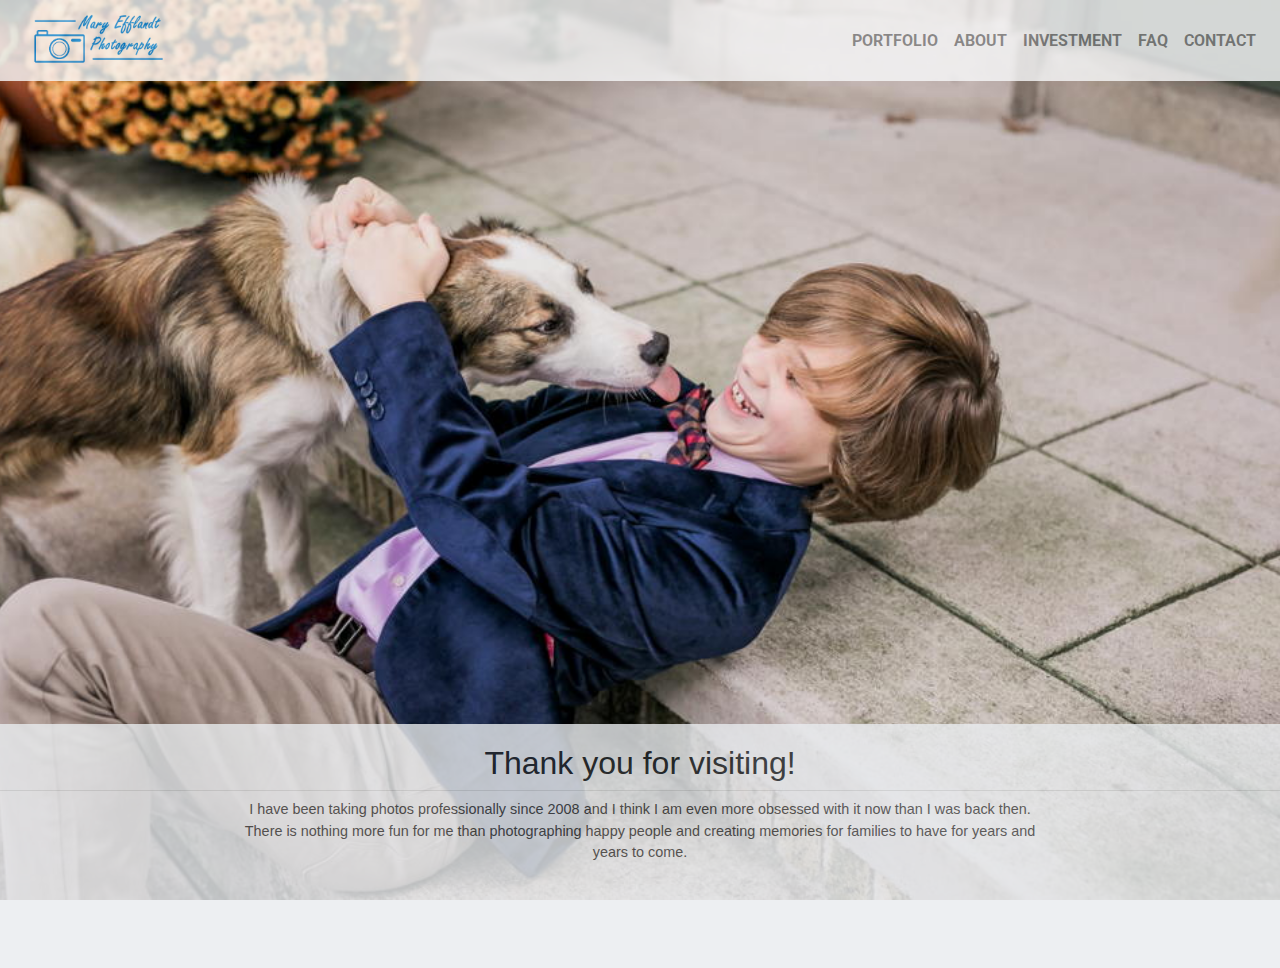
==== index.html @ 966b50dc "setting this up for heroku" ====
<!doctype html>
<html>

<!--SPECIFICALLY FOR BG-->


<head>

<style>
html { 
  background: url(images/background-home.jpg) no-repeat center fixed; 
  -webkit-background-size: cover;
  -moz-background-size: cover;
  -o-background-size: cover;
  background-size: cover;
}
</style>

<link rel="shortcut icon" href="favicon.ico" type="image/x-icon">

<meta charset="utf-8">
<meta name="viewport" content="width=device-width, initial-scale=1">
<link href="https://fonts.googleapis.com/css2?family=Roboto&display=swap" rel="stylesheet">

<title>Welcome to Mary Efflandt Photography!</title>

<!--bootstrap CDN-->
<link rel="stylesheet" href="https://stackpath.bootstrapcdn.com/bootstrap/4.3.1/css/bootstrap.min.css" integrity="sha384-ggOyR0iXCbMQv3Xipma34MD+dH/1fQ784/j6cY/iJTQUOhcWr7x9JvoRxT2MZw1T" crossorigin="anonymous">	

<!--my css-->
<link rel="stylesheet" href="css/Style.css">

<!--JavaScript links-->
<script src="https://code.jquery.com/jquery-3.2.1.slim.min.js" integrity="sha384-KJ3o2DKtIkvYIK3UENzmM7KCkRr/rE9/Qpg6aAZGJwFDMVNA/GpGFF93hXpG5KkN" crossorigin="anonymous"></script>
<script src="https://cdnjs.cloudflare.com/ajax/libs/popper.js/1.12.9/umd/popper.min.js" integrity="sha384-ApNbgh9B+Y1QKtv3Rn7W3mgPxhU9K/ScQsAP7hUibX39j7fakFPskvXusvfa0b4Q" crossorigin="anonymous"></script>
<script src="https://maxcdn.bootstrapcdn.com/bootstrap/4.0.0/js/bootstrap.min.js" integrity="sha384-JZR6Spejh4U02d8jOt6vLEHfe/JQGiRRSQQxSfFWpi1MquVdAyjUar5+76PVCmYl" crossorigin="anonymous"></script>

<body id="body">
<nav class="navbar navbar-expand-md navbar-light bg-light fixed-top right navbar-custom">
	 <a href="index.html"><img src="images/logo.png" alt="Logo" style="width:150px;"></a>
  <button class="navbar-toggler" type="button" data-toggle="collapse" data-target="#navbarsExampleDefault" aria-controls="navbarsExampleDefault" aria-expanded="false" aria-label="Toggle navigation">
    <span class="navbar-toggler-icon"></span>
  </button>

  <div class="collapse navbar-collapse " id="navbarsExampleDefault">
    <ul class="navbar-nav ml-auto nav-fill w-99" >
      <li class="nav-item">
        <a class="nav-link" href="portfolio.html">PORTFOLIO</a>
      </li>
	  <li class="nav-item">
        <a class="nav-link" href="about.html">ABOUT</a>
      </li>
	  <li class="nav-item">
        <a class="nav-link" href="investment.html">INVESTMENT</a>
      </li>
	  <li class="nav-item">
        <a class="nav-link" href="faq.html">FAQ</a>
      </li>
	  <li class="nav-item">
        <a class="nav-link" href="contact.html">CONTACT</a>
      </li>
    </ul>
  </div>
</nav>

<!-- MAIN CONTENT STARTS HERE -->
<main class="container">
  <div class="jumbotron jumbotron-fluid" id="bottom">
    <h1>Thank you for visiting!</h1>
	<hr class="my-2">
    <p style="color: #444444;">I have been taking photos professionally since 2008 and I think I am even more obsessed with it now than I was back then.
    There is nothing more fun for me than photographing happy people and creating memories for families to have for years and years to come.</p>
    <br>
  </div>
</main>

</body>
</html>
---- css/Style.css ----
#body {
  overflow: hidden; /* Hide scrollbars */
}

#bg {
	position: fixed; 
	top: 0; 
	left: 0; 

	/* Preserve aspect ratio */
	min-width: 100%;
	min-height: 100%;
}

#selected {
	color: DodgerBlue; 
}

.navbar-custom {
	font-family: roboto, sans-serif;
	font-weight: bold;
	font-size: 1em;
	opacity: 80%; 
}

#bottom{
	position: absolute;
	bottom: -100px;
	left: 0;
	width: 100%;
	text-align: center;
	height: auto;
	padding-top: 20px;
	opacity: 80%; 
}

h1 {
	font-family: Georgia, sans-serif;
	font-size: 2em;
	/* padding-bottom: 1px; */
}

p {
	padding-left: 18%;
	padding-right: 18%;
	font-family: georgia, sans-serif;
	font-size: .9em;
	width: 100%;
}

#logo{
	font-family: freestyle script, sans-serif;
	/* font-family: segoe print, sans-serif; */
	 color: DodgerBlue; 
	font-weight: bold;
	font-size: 2.5em;
	
}
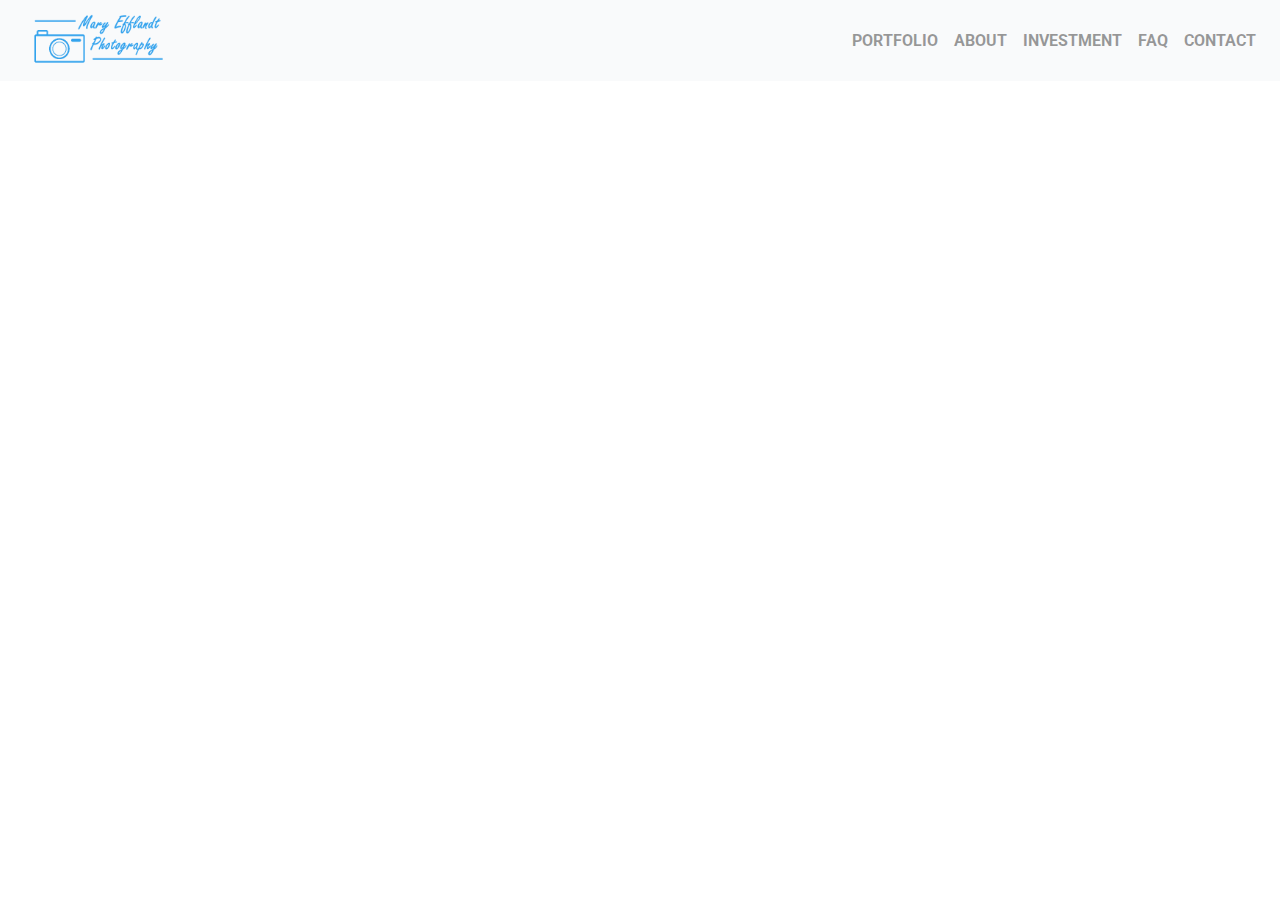
==== commit 1d09e2a9: "Removed welcome footer, cleaned up inline css/scripts, added a modal script that only runs popup onc" ====
--- a/index.html
+++ b/index.html
@@ -1,78 +1,83 @@
 <!doctype html>
-<html>
+<html class="bg">
+<head>
+  <link rel="shortcut icon" href="favicon.ico" type="image/x-icon">
+  <meta charset="utf-8">
+  <meta name="viewport" content="width=device-width, initial-scale=1">
+  <link href="https://fonts.googleapis.com/css2?family=Roboto&display=swap" rel="stylesheet">
+  <title>Welcome to Mary Efflandt Photography!</title>
 
-<!--SPECIFICALLY FOR BG-->
+  <!--bootstrap CDN-->
+  <link rel="stylesheet" href="https://stackpath.bootstrapcdn.com/bootstrap/4.3.1/css/bootstrap.min.css"
+    integrity="sha384-ggOyR0iXCbMQv3Xipma34MD+dH/1fQ784/j6cY/iJTQUOhcWr7x9JvoRxT2MZw1T" crossorigin="anonymous">
 
+  <!--my css-->
+  <link rel="stylesheet" href="css/Style.css">
+</head>
+<body>
 
-<head>
+  <!-- welcome modal -->
+  <div id="myModal" class="modal fade">
+    <div class="modal-dialog modal-dialog-centered">
+      <div class="modal-content">
+        <div class="modal-header">
+          <button type="button" class="close" data-dismiss="modal">&times;</button>
+        </div>
+        <img src="images/mepModal.jpg" class="avatar-img" alt="circle icon">
+        <div class="modal-body">
+          <h4 class="modal-title">Thank you for visiting!</h4>
+          <hr>
+          <p>I have been taking photos professionally since 2008 and I think I am even more obsessed with it now than I
+            was back then.
+            There is nothing more fun for me than photographing happy people and creating memories for families to have
+            for years and years to come.</p>
+          <hr>
+        </div>
+      </div>
+    </div>
+  </div>
 
-<style>
-html { 
-  background: url(images/background-home.jpg) no-repeat center fixed; 
-  -webkit-background-size: cover;
-  -moz-background-size: cover;
-  -o-background-size: cover;
-  background-size: cover;
-}
-</style>
+  <!-- topbar area -->
+  <nav class="navbar navbar-expand-md navbar-light bg-light fixed-top right navbar-custom">
+    <a href="index.html"><img src="images/logo.png" alt="Logo" style="width:150px;"></a>
+    <button class="navbar-toggler" type="button" data-toggle="collapse" data-target="#navbarsExampleDefault"
+      aria-controls="navbarsExampleDefault" aria-expanded="false" aria-label="Toggle navigation">
+      <span class="navbar-toggler-icon"></span>
+    </button>
 
-<link rel="shortcut icon" href="favicon.ico" type="image/x-icon">
+    <!-- nav -->
+    <div class="collapse navbar-collapse " id="navbarsExampleDefault">
+      <ul class="navbar-nav ml-auto nav-fill w-99">
+        <li class="nav-item">
+          <a class="nav-link" href="portfolio.html">PORTFOLIO</a>
+        </li>
+        <li class="nav-item">
+          <a class="nav-link" href="about.html">ABOUT</a>
+        </li>
+        <li class="nav-item">
+          <a class="nav-link" href="investment.html">INVESTMENT</a>
+        </li>
+        <li class="nav-item">
+          <a class="nav-link" href="faq.html">FAQ</a>
+        </li>
+        <li class="nav-item">
+          <a class="nav-link" href="contact.html">CONTACT</a>
+        </li>
+      </ul>
+    </div>
+  </nav>
 
-<meta charset="utf-8">
-<meta name="viewport" content="width=device-width, initial-scale=1">
-<link href="https://fonts.googleapis.com/css2?family=Roboto&display=swap" rel="stylesheet">
-
-<title>Welcome to Mary Efflandt Photography!</title>
-
-<!--bootstrap CDN-->
-<link rel="stylesheet" href="https://stackpath.bootstrapcdn.com/bootstrap/4.3.1/css/bootstrap.min.css" integrity="sha384-ggOyR0iXCbMQv3Xipma34MD+dH/1fQ784/j6cY/iJTQUOhcWr7x9JvoRxT2MZw1T" crossorigin="anonymous">	
-
-<!--my css-->
-<link rel="stylesheet" href="css/Style.css">
-
-<!--JavaScript links-->
-<script src="https://code.jquery.com/jquery-3.2.1.slim.min.js" integrity="sha384-KJ3o2DKtIkvYIK3UENzmM7KCkRr/rE9/Qpg6aAZGJwFDMVNA/GpGFF93hXpG5KkN" crossorigin="anonymous"></script>
-<script src="https://cdnjs.cloudflare.com/ajax/libs/popper.js/1.12.9/umd/popper.min.js" integrity="sha384-ApNbgh9B+Y1QKtv3Rn7W3mgPxhU9K/ScQsAP7hUibX39j7fakFPskvXusvfa0b4Q" crossorigin="anonymous"></script>
-<script src="https://maxcdn.bootstrapcdn.com/bootstrap/4.0.0/js/bootstrap.min.js" integrity="sha384-JZR6Spejh4U02d8jOt6vLEHfe/JQGiRRSQQxSfFWpi1MquVdAyjUar5+76PVCmYl" crossorigin="anonymous"></script>
-
-<body id="body">
-<nav class="navbar navbar-expand-md navbar-light bg-light fixed-top right navbar-custom">
-	 <a href="index.html"><img src="images/logo.png" alt="Logo" style="width:150px;"></a>
-  <button class="navbar-toggler" type="button" data-toggle="collapse" data-target="#navbarsExampleDefault" aria-controls="navbarsExampleDefault" aria-expanded="false" aria-label="Toggle navigation">
-    <span class="navbar-toggler-icon"></span>
-  </button>
-
-  <div class="collapse navbar-collapse " id="navbarsExampleDefault">
-    <ul class="navbar-nav ml-auto nav-fill w-99" >
-      <li class="nav-item">
-        <a class="nav-link" href="portfolio.html">PORTFOLIO</a>
-      </li>
-	  <li class="nav-item">
-        <a class="nav-link" href="about.html">ABOUT</a>
-      </li>
-	  <li class="nav-item">
-        <a class="nav-link" href="investment.html">INVESTMENT</a>
-      </li>
-	  <li class="nav-item">
-        <a class="nav-link" href="faq.html">FAQ</a>
-      </li>
-	  <li class="nav-item">
-        <a class="nav-link" href="contact.html">CONTACT</a>
-      </li>
-    </ul>
-  </div>
-</nav>
-
-<!-- MAIN CONTENT STARTS HERE -->
-<main class="container">
-  <div class="jumbotron jumbotron-fluid" id="bottom">
-    <h1>Thank you for visiting!</h1>
-	<hr class="my-2">
-    <p style="color: #444444;">I have been taking photos professionally since 2008 and I think I am even more obsessed with it now than I was back then.
-    There is nothing more fun for me than photographing happy people and creating memories for families to have for years and years to come.</p>
-    <br>
-  </div>
-</main>
+  <!--JavaScript links-->
+  <script src="https://code.jquery.com/jquery-3.2.1.slim.min.js"
+    integrity="sha384-KJ3o2DKtIkvYIK3UENzmM7KCkRr/rE9/Qpg6aAZGJwFDMVNA/GpGFF93hXpG5KkN"
+    crossorigin="anonymous"></script>
+  <script src="https://cdnjs.cloudflare.com/ajax/libs/popper.js/1.12.9/umd/popper.min.js"
+    integrity="sha384-ApNbgh9B+Y1QKtv3Rn7W3mgPxhU9K/ScQsAP7hUibX39j7fakFPskvXusvfa0b4Q"
+    crossorigin="anonymous"></script>
+  <script src="https://maxcdn.bootstrapcdn.com/bootstrap/4.0.0/js/bootstrap.min.js"
+    integrity="sha384-JZR6Spejh4U02d8jOt6vLEHfe/JQGiRRSQQxSfFWpi1MquVdAyjUar5+76PVCmYl"
+    crossorigin="anonymous"></script>
+  <script src="js/modal.js"></script>
 
 </body>
 </html>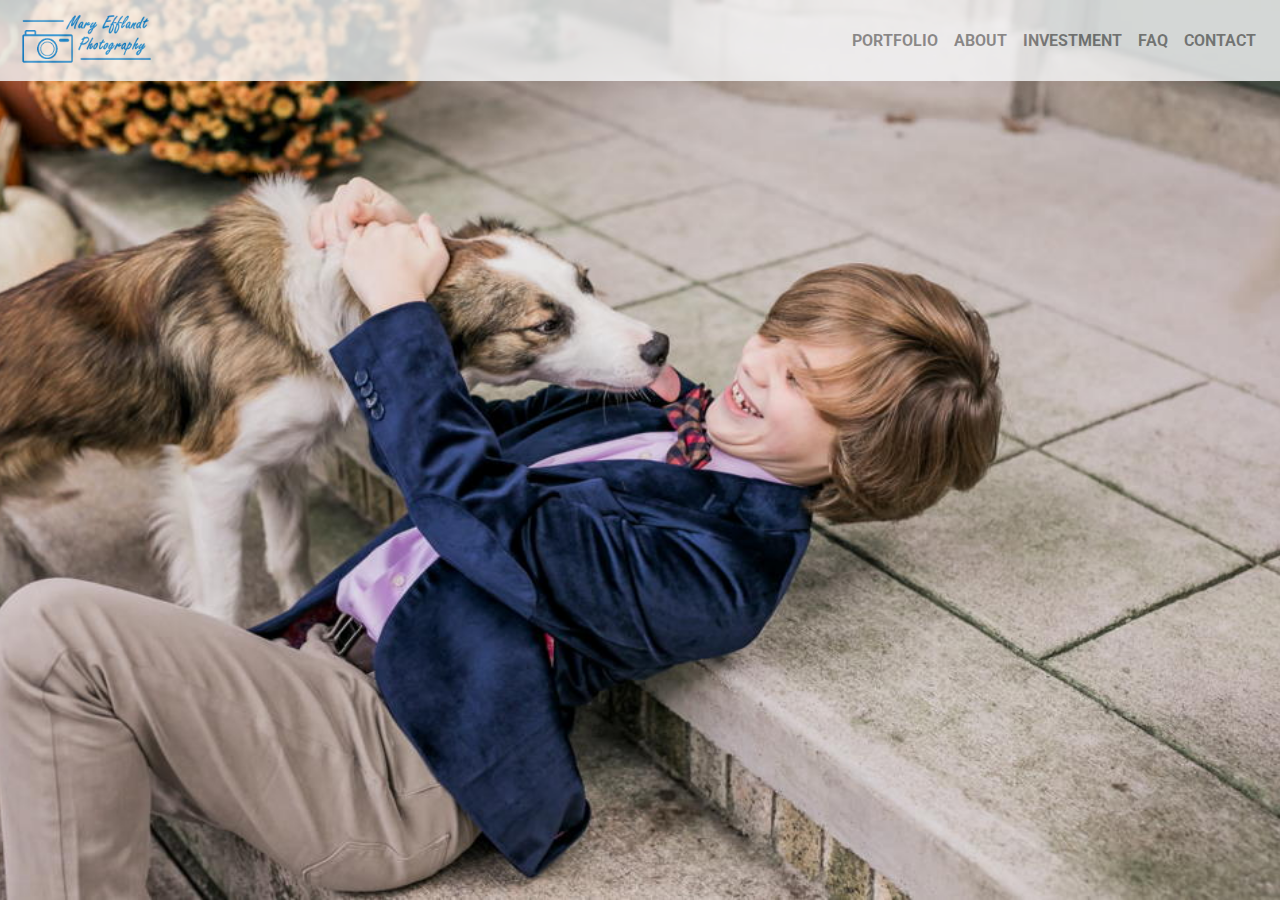
==== commit eb5b44e6: "got it mostly straightened out! -added class to main brand icon, added padding to it -also added som" ====
--- a/index.html
+++ b/index.html
@@ -39,7 +39,7 @@
 
   <!-- topbar area -->
   <nav class="navbar navbar-expand-md navbar-light bg-light fixed-top right navbar-custom">
-    <a href="index.html"><img src="images/logo.png" alt="Logo" style="width:150px;"></a>
+    <a href="index.html"><img class="main-logo" src="images/logo.png" alt="Logo" style="width:150px;"></a>
     <button class="navbar-toggler" type="button" data-toggle="collapse" data-target="#navbarsExampleDefault"
       aria-controls="navbarsExampleDefault" aria-expanded="false" aria-label="Toggle navigation">
       <span class="navbar-toggler-icon"></span>
--- a/css/Style.css
+++ b/css/Style.css
@@ -1,29 +1,37 @@
-#body {
-  overflow: hidden; /* Hide scrollbars */
+.bg {
+	background: url(../images/background-home.jpg) no-repeat center fixed;
+	-webkit-background-size: cover;
+	-moz-background-size: cover;
+	-o-background-size: cover;
+	background-size: cover;
+	z-index: 1000;
 }
 
-#bg {
-	position: fixed; 
-	top: 0; 
-	left: 0; 
+body {
+	overflow: hidden;
+	/* Hide scrollbars */
+}
 
-	/* Preserve aspect ratio */
-	min-width: 100%;
-	min-height: 100%;
+.container {
+	/* height: 100%;
+	width: 100%;
+	position: absolute;
+	top: 0; */
 }
 
 #selected {
-	color: DodgerBlue; 
+	color: DodgerBlue;
 }
 
 .navbar-custom {
 	font-family: roboto, sans-serif;
 	font-weight: bold;
 	font-size: 1em;
-	opacity: 80%; 
+	opacity: 80%;
+	z-index: 1000;
 }
 
-#bottom{
+#bottom {
 	position: absolute;
 	bottom: -100px;
 	left: 0;
@@ -31,7 +39,7 @@
 	text-align: center;
 	height: auto;
 	padding-top: 20px;
-	opacity: 80%; 
+	opacity: 80%;
 }
 
 h1 {
@@ -48,11 +56,107 @@
 	width: 100%;
 }
 
-#logo{
+#logo {
 	font-family: freestyle script, sans-serif;
 	/* font-family: segoe print, sans-serif; */
-	 color: DodgerBlue; 
+	color: DodgerBlue;
 	font-weight: bold;
 	font-size: 2.5em;
-	
+}
+
+.main-logo {
+	margin-left: -12px;
+	width:150px;
+}
+
+
+/*-------------------------------------------------------------------- welcome message modal */
+.modal.fade .modal-dialog {
+	-moz-transition: none;
+	-o-transition: none;
+	-webkit-transition: none;
+	transition: none;
+
+	-moz-transform: none;
+	-ms-transform: none;
+	-o-transform: none;
+	-webkit-transform: none;
+	transform: none;
+}
+
+#myModal .show {
+	display: flex;
+	text-decoration: none;
+	border-color: rgb(36, 36, 36);
+	box-shadow: 0 5px 15px rgba(0, 0, 0, 0);
+	justify-content: space-around;
+	flex-direction: row;
+}
+
+#myModal {
+	margin-right: 5%;
+	margin-left: 5%;
+	max-width: 90%;
+}
+
+.modal-header {
+	border: none;
+}
+
+.modal-content {
+	/* background-color: rgba(169, 167, 167, 0.8); */
+	background-color: rgb(224, 224, 224);
+	font-family: roboto, sans-serif;
+	/* padding-bottom:20px; */
+}
+
+.modal-header .close {
+	text-shadow: none;
+	background-color: none;
+	outline: none;
+}
+
+.modal p {
+	padding-left: 1%;
+	padding-right: 1%;
+	font-family: georgia, sans-serif;
+	font-size: large;
+	width: 100%;
+	text-align: center;
+	height: fit-content;
+	color: rgb(65, 65, 65);
+}
+
+.avatar-img {
+	width: 60%;
+	position: relative;
+	z-index: 3;
+	align-self: center;
+	margin-bottom: 20px !important;
+	border-radius: 50%;
+	/* border: 1px solid rgb(134, 132, 132); */
+}
+
+.modal-title {
+	text-align: center;
+	color: rgb(65, 65, 65);
+}
+
+hr {
+	border-color: rgb(173, 172, 172);
+}
+
+@media only screen and (max-width: 425px) {
+	.modal-content {
+		position: fixed;
+		top: 0;
+		left: 0;
+		margin-top: 20px;
+		margin-right: 5%;
+		margin-left: 5%;
+		max-width: 90%;
+		background-color: rgb(224, 224, 224);
+		font-family: roboto, sans-serif;
+		/* padding-bottom:20px; */
+	}
 }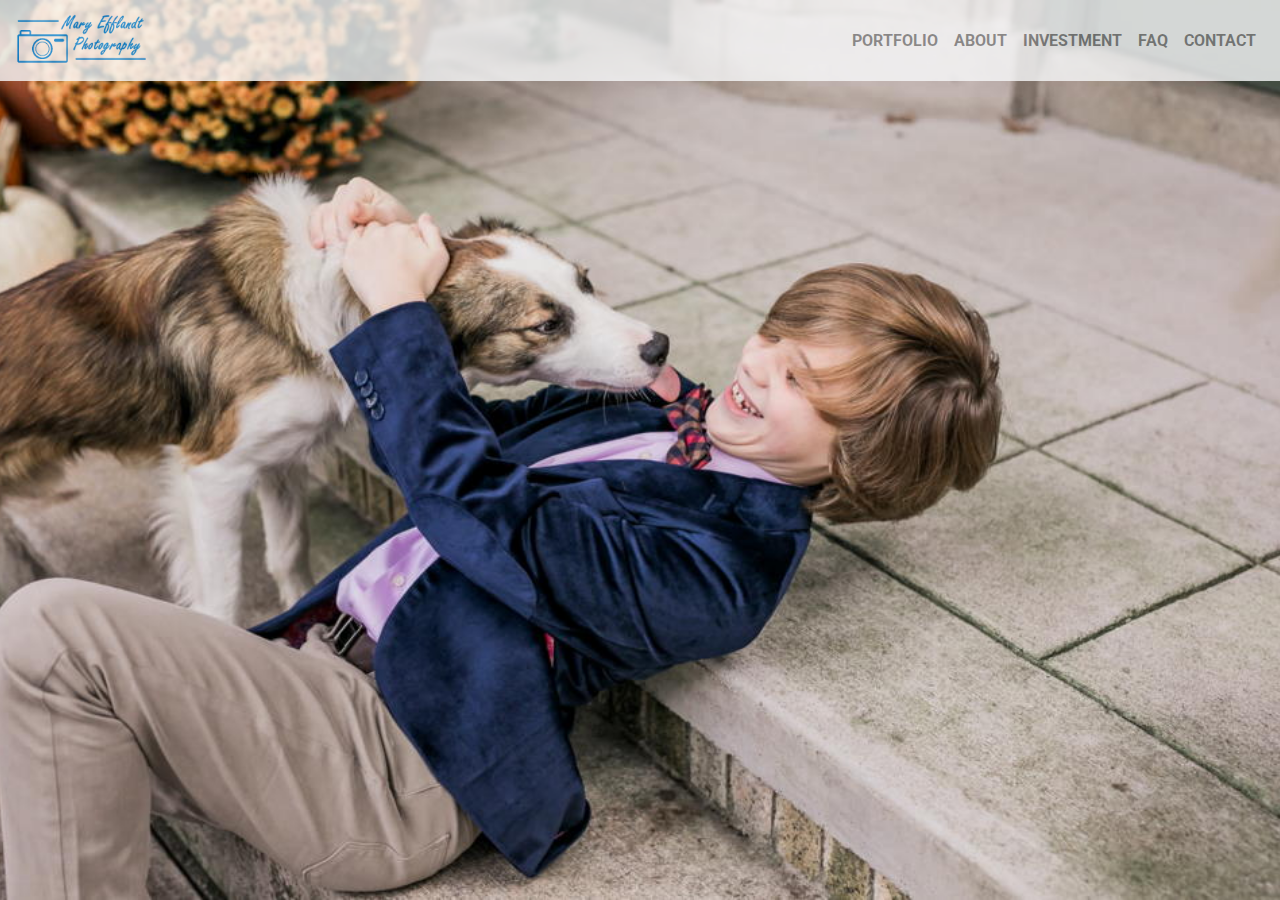
==== commit 6382dd7c: "Adding <meta name=”robots” content=”noindex”> to all pages to stop conflicts with real website" ====
--- a/index.html
+++ b/index.html
@@ -3,6 +3,7 @@
 <head>
   <link rel="shortcut icon" href="favicon.ico" type="image/x-icon">
   <meta charset="utf-8">
+  <meta name=”robots” content=”noindex”>
   <meta name="viewport" content="width=device-width, initial-scale=1">
   <link href="https://fonts.googleapis.com/css2?family=Roboto&display=swap" rel="stylesheet">
   <title>Welcome to Mary Efflandt Photography!</title>
--- a/css/Style.css
+++ b/css/Style.css
@@ -65,7 +65,7 @@
 }
 
 .main-logo {
-	margin-left: -12px;
+	margin-left: -17px;
 	width:150px;
 }
 
